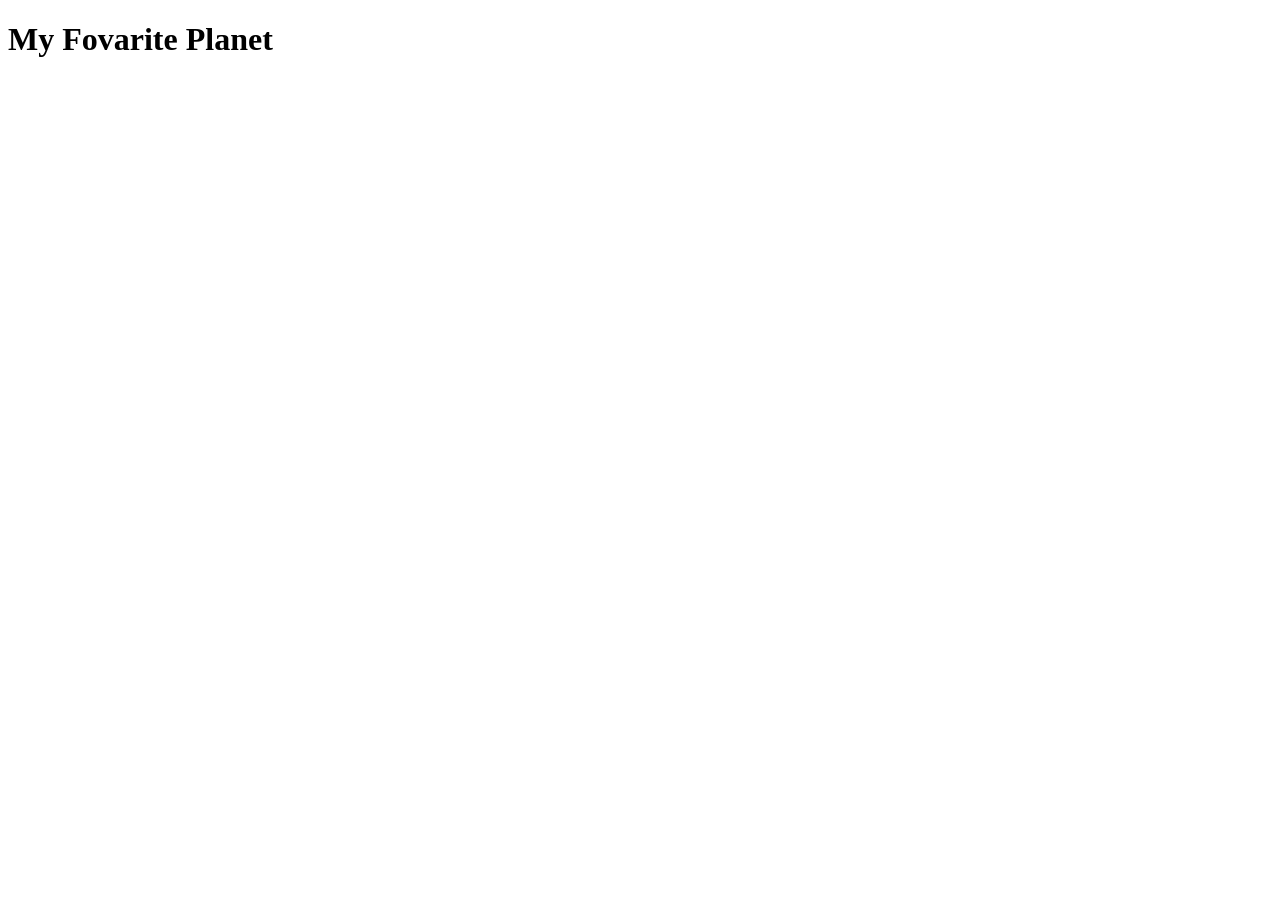
==== Exercise1.html @ 8abbac0d "Create Exercise1.html" ====
<!DOCTYPE html>
<html lang="en">
<head>
    <meta charset="UTF-8">
    <meta name="viewport" content="width=device-width, initial-scale=1.0">
    <title>Exercise 1</title>
</head>
<body>
    <h1>My Fovarite Planet</h1>
    
</body>
</html>
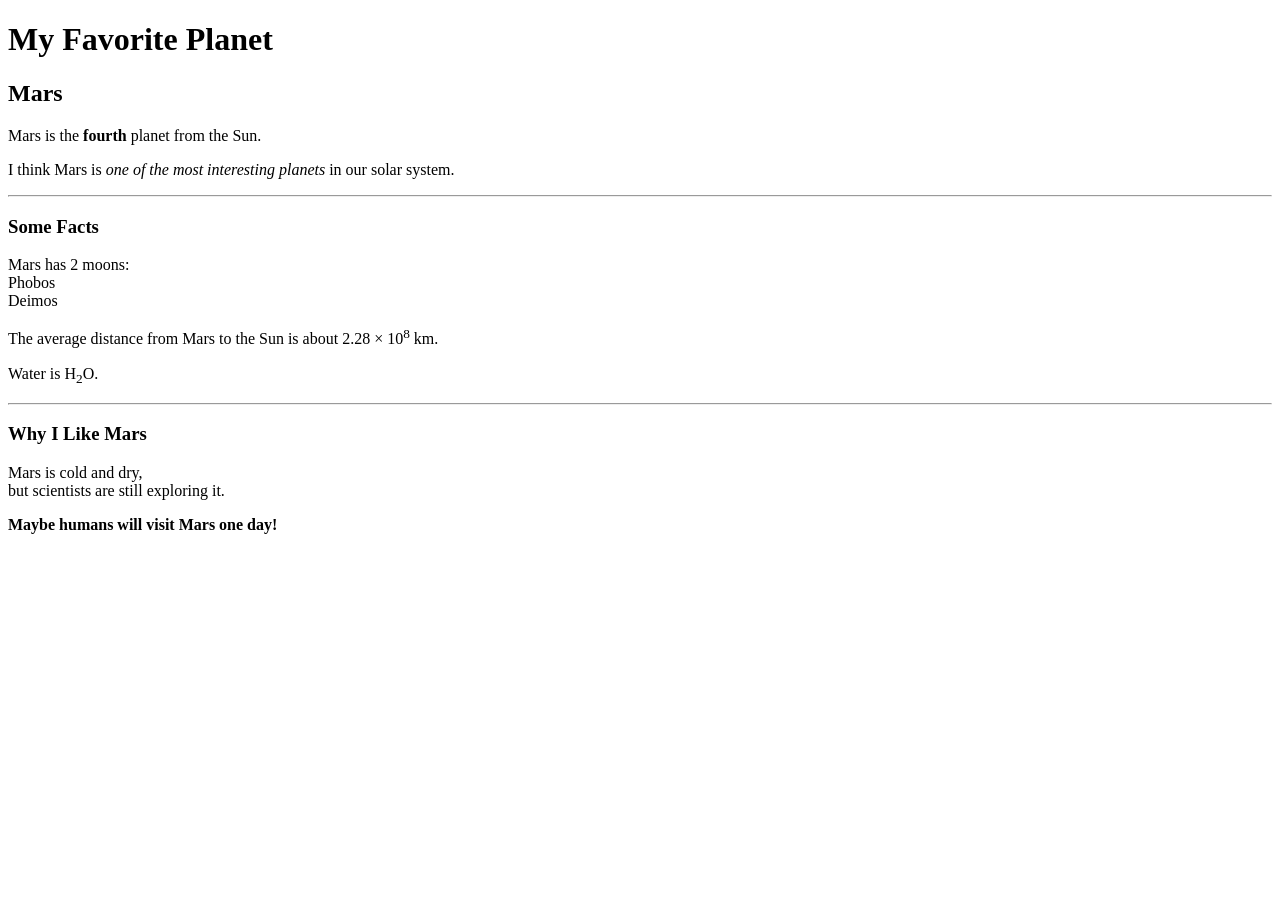
==== commit b7d83482: "Exercise 1, planets" ====
--- a/Exercise1.html
+++ b/Exercise1.html
@@ -4,9 +4,53 @@
     <meta charset="UTF-8">
     <meta name="viewport" content="width=device-width, initial-scale=1.0">
     <title>Exercise 1</title>
+
 </head>
+
 <body>
-    <h1>My Fovarite Planet</h1>
-    
+    <h1>My Favorite Planet</h1>
+
+    <h2>Mars</h2>
+
+    <p>
+        Mars is the <b>fourth</b> planet from the Sun.
+    </p>
+
+    <p>
+        I think Mars is <i>one of the most interesting planets</i>
+        in our solar system.
+    </p>
+
+    <hr>
+
+    <h3>Some Facts</h3>
+
+    <p>
+        Mars has 2 moons:<br>
+        Phobos<br>
+        Deimos
+    </p>
+
+    <p>
+        The average distance from Mars to the Sun is about
+        2.28 &times; 10<sup>8</sup> km.
+    </p>
+
+    <p>
+        Water is H<sub>2</sub>O.
+    </p>
+
+    <hr>
+
+    <h3>Why I Like Mars</h3>
+
+    <p>
+        Mars is cold and dry,<br>
+        but scientists are still exploring it.
+    </p>
+
+    <p>
+        <b>Maybe humans will visit Mars one day!</b>
+    </p>
 </body>
 </html>
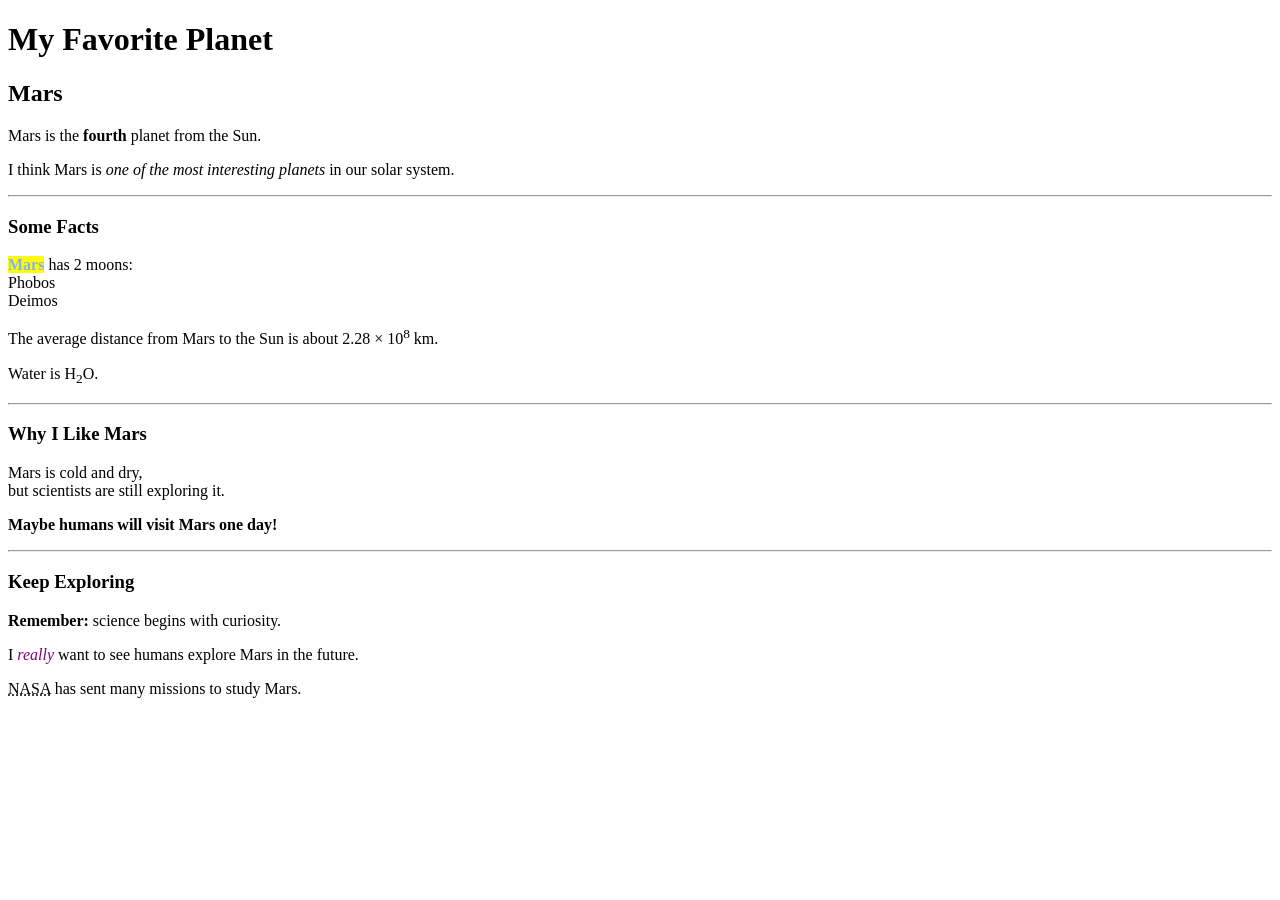
==== commit eef81b10: "exercise vervolg" ====
--- a/Exercise1.html
+++ b/Exercise1.html
@@ -4,7 +4,15 @@
     <meta charset="UTF-8">
     <meta name="viewport" content="width=device-width, initial-scale=1.0">
     <title>Exercise 1</title>
-
+    <style>
+        strong {
+            color: rgb(133, 177, 237);
+            background-color: yellow;
+        }
+        em{
+            color:purple;
+        }
+    </style>
 </head>
 
 <body>
@@ -26,7 +34,7 @@
     <h3>Some Facts</h3>
 
     <p>
-        Mars has 2 moons:<br>
+        <strong>Mars</strong> has 2 moons:<br>
         Phobos<br>
         Deimos
     </p>
@@ -52,5 +60,22 @@
     <p>
         <b>Maybe humans will visit Mars one day!</b>
     </p>
+
+    <hr>
+
+    <h3>Keep Exploring</h3>
+
+    <p>
+        <b>Remember:</b> science begins with curiosity.
+    </p>
+
+    <p>
+        I <em>really</em> want to see humans explore Mars in the future.
+    </p>
+
+    <p>
+        <abbr title="National Aeronautics and Space Administration">NASA</abbr>
+        has sent many missions to study Mars.
+    </p>
 </body>
 </html>
